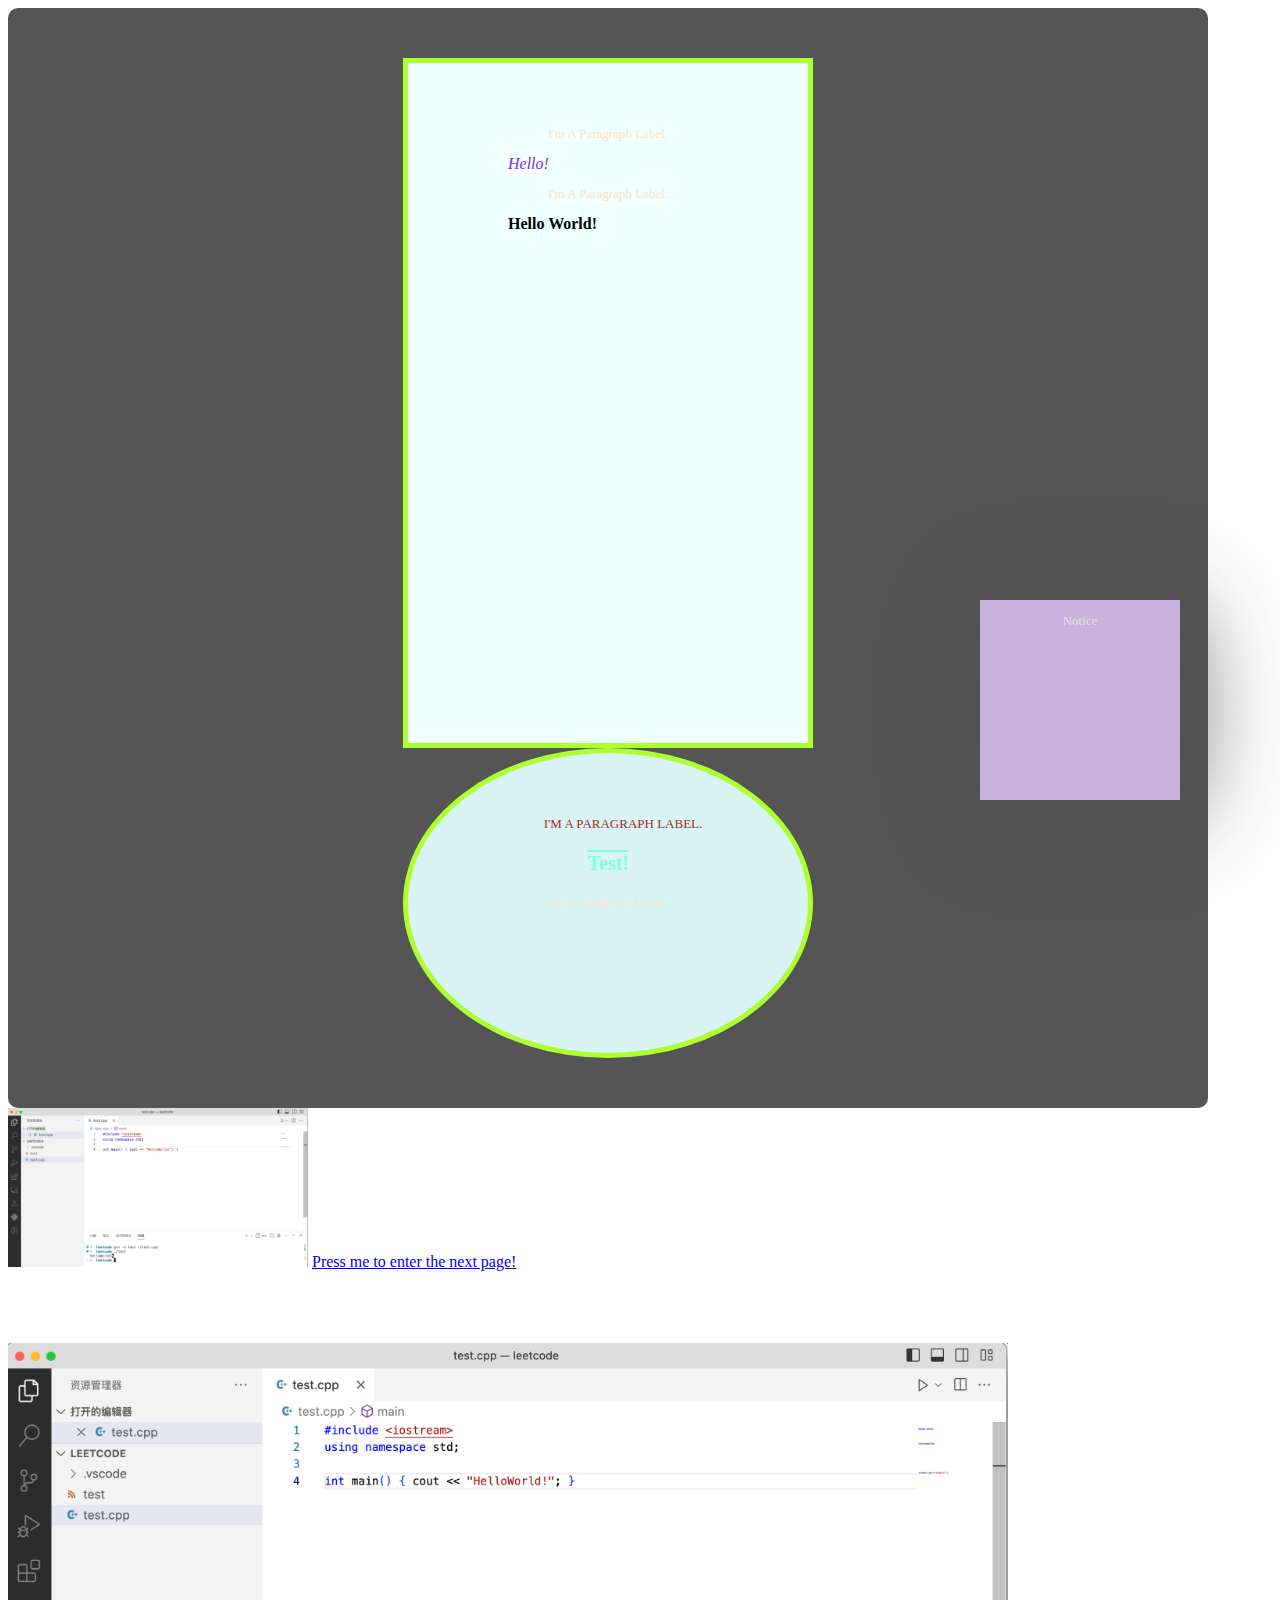
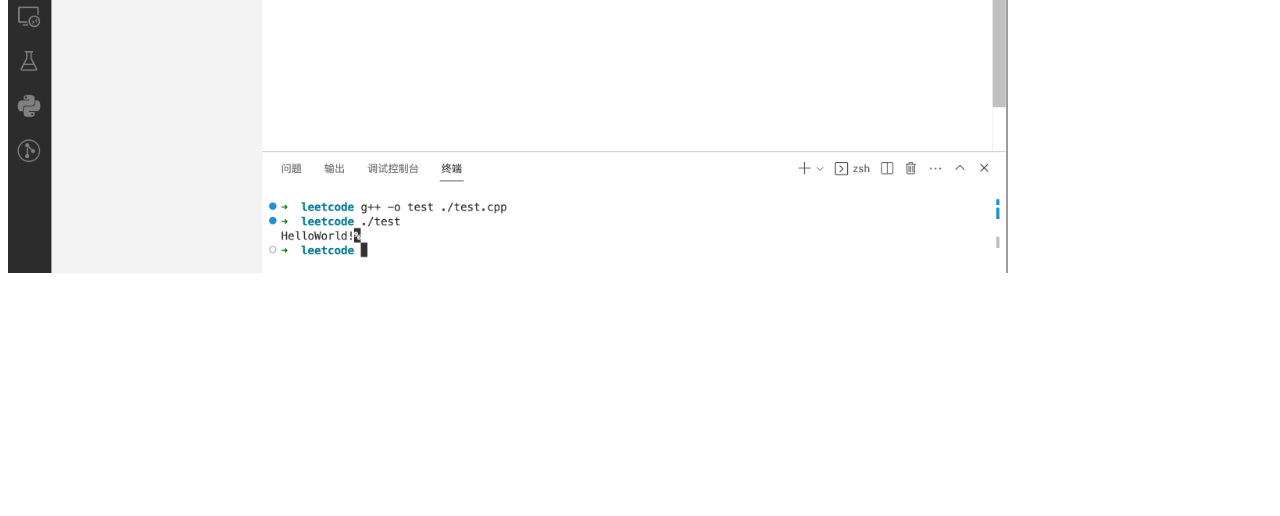
==== exercise/hello_world/HelloWorld.html @ 57eca692 "login_simple" ====
<!DOCTYPE html>
<html>

<head>
    <title>My First Web Page.</title>
    <meta charset="en">
    <meta name="viewport" content="width=device-width, initial-scale=1.0">
    <link rel="stylesheet" href="./style.css">
</head>

<body>
    <div class="container">
        <div id="header" class="box1">
                <p class="t1">I'm a paragraph label.</p>
                <em style="color: blueviolet;">Hello!</em>
                <p class="t1">I'm a paragraph label.</p>
                <strong>Hello World!</strong>
                
        </div>

        <div class="box3">
            <p id="text">I'm a paragraph label.</p>
            <h3>Test!</h3>
            <p>I'm a paragraph label.</p>
        </div>

        <div class="div2">
            <p style="color: beige;">Notice</p>
        </div>
    </div>

    <div id="hyperlink" class="box2">
                <img src="fig1.png" alt="There should be a picture here." width="300">
                <a href="./page2.html">Press me to enter the next page!</a>
     </div>
</body>

</html>
---- exercise/hello_world/style.css ----
p{
    color: antiquewhite;
    font-size: small;
    text-align: center;
    text-transform: capitalize;
}

h3{
    color: aquamarine;
    font-size: 20px;
    text-align: center;
    text-decoration: overline;
}

.t1, .t2, .t3{
    color: bisque;
    font-size: small;  
}

#text{
    color: brown;
    font-size: small;
    text-transform: uppercase;
    text-indent: 30px;
}

table{
    border: 1px solid red;
}

ul>li{
    color: blue;
}

.container{
    width: 1000px;
    height: 1000px;
    background-color: #555;
    padding: 50px 100px;
    display: flex;
    flex-direction: column;
    justify-content: flex-start;
    border-radius: 10px;
}

.container::after{
    content: none;
    display: block;
    clear: both;
}

.box1{
    width: 200px;
    height: 200px;
    background-color: azure;
    padding: 50px 100px;
    border: 5px solid greenyellow;
    flex: 3;
    margin: 0 auto;
}

.box2{
    width: 1000px;
    height: 1000px;
    background-image: url(fig1.png);
    background-size: contain;
    background-position: left center;
    background-repeat: no-repeat;
    flex: 2;
    float: inherit;
    border-radius: 100px;
}

.box3{
    width: 200px;
    height: 200px;
    background-color: rgb(217, 244, 244);
    padding: 50px 100px;
    border: 5px solid greenyellow;
    margin: 0 auto;
    border-radius: 100%;
}

.div2{
    width: 200px;
    height: 200px;
    background-color: rgb(215, 189, 239);
    position: fixed;
    right: 100px;
    bottom: 100px;
    box-shadow: 10px 10px 100px #555;
    opacity: 0.9;
    animation: myanim 2s ease-in-out 0s 2;
}

.div2:hover{
    animation-play-state: paused;
}

@keyframes myanim {
    0%{
        width: 300px;
        background-color: rgb(210, 221, 231);
    }
    50%{
        width: 400px;
        background-color: rgb(190, 229, 229);
    }
    100%{
        width: 200px;
        background-color: rgb(237, 237, 197);
    }
}
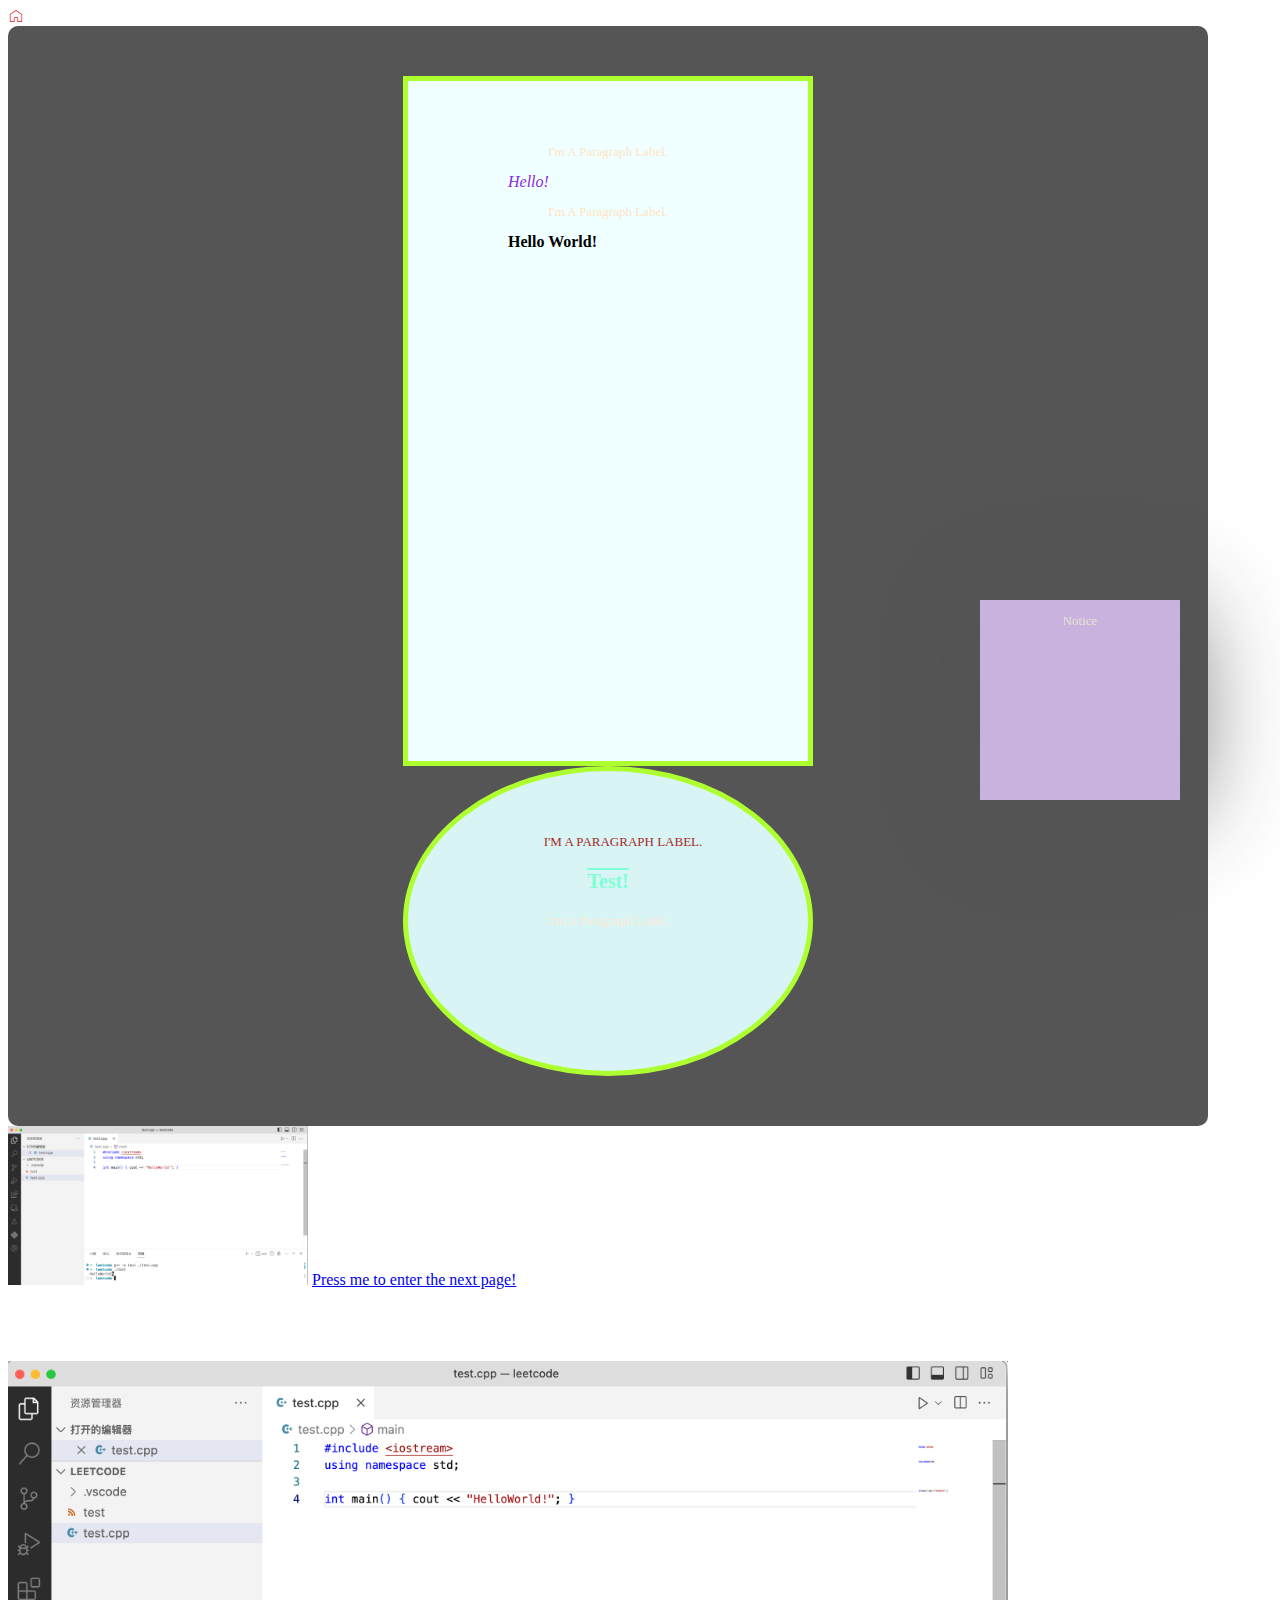
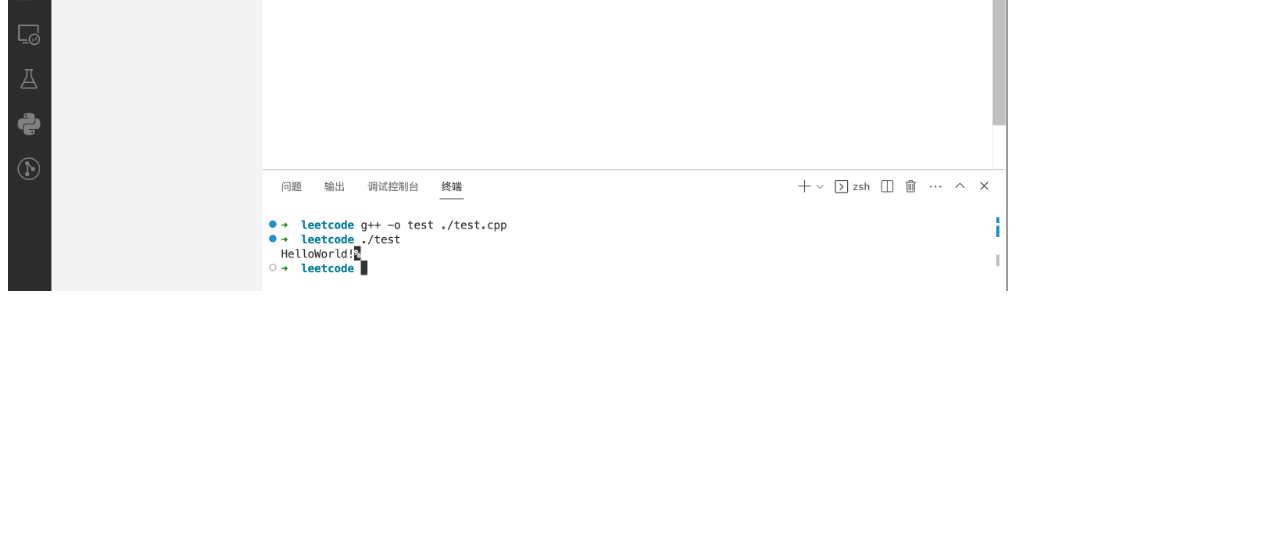
==== commit 31742ca0: "day5" ====
--- a/exercise/hello_world/HelloWorld.html
+++ b/exercise/hello_world/HelloWorld.html
@@ -1,38 +1,44 @@
 <!DOCTYPE html>
 <html>
+  <head>
+    <title>My First Web Page.</title>
+    <meta charset="en" />
+    <meta name="viewport" content="width=device-width, initial-scale=1.0" />
+    <link rel="stylesheet" href="./style.css" />
+    <link rel="stylesheet" href="home/iconfont.css" />
+  </head>
 
-<head>
-    <title>My First Web Page.</title>
-    <meta charset="en">
-    <meta name="viewport" content="width=device-width, initial-scale=1.0">
-    <link rel="stylesheet" href="./style.css">
-</head>
+  <body>
+    <span class="iconfont icon-Homehomepagemenu home"></span>
 
-<body>
     <div class="container">
-        <div id="header" class="box1">
-                <p class="t1">I'm a paragraph label.</p>
-                <em style="color: blueviolet;">Hello!</em>
-                <p class="t1">I'm a paragraph label.</p>
-                <strong>Hello World!</strong>
-                
-        </div>
+      <div id="header" class="box1">
+        <p class="t1">I'm a paragraph label.</p>
+        <em style="color: blueviolet">Hello!</em>
+        <p class="t1">I'm a paragraph label.</p>
+        <strong>Hello World!</strong>
+      </div>
 
-        <div class="box3">
-            <p id="text">I'm a paragraph label.</p>
-            <h3>Test!</h3>
-            <p>I'm a paragraph label.</p>
-        </div>
+      <div class="box3">
+        <p id="text">I'm a paragraph label.</p>
+        <h3>Test!</h3>
+        <p>I'm a paragraph label.</p>
+      </div>
 
-        <div class="div2">
-            <p style="color: beige;">Notice</p>
-        </div>
+      <div class="div2">
+        <p style="color: beige">Notice</p>
+      </div>
     </div>
 
     <div id="hyperlink" class="box2">
-                <img src="fig1.png" alt="There should be a picture here." width="300">
-                <a href="./page2.html">Press me to enter the next page!</a>
-     </div>
-</body>
+      <img src="fig1.png" alt="There should be a picture here." width="300" />
+      <a href="./page2.html">Press me to enter the next page!</a>
+    </div>
 
-</html>+    <script>
+      var num = 10;
+      var $zhangsan = "张三";
+      console.log(num);
+    </script>
+  </body>
+</html>
--- a/exercise/hello_world/style.css
+++ b/exercise/hello_world/style.css
@@ -1,3 +1,8 @@
+.home{
+    font-size: 100px;
+    color: #e1251b;
+}
+
 p{
     color: antiquewhite;
     font-size: small;
--- a/exercise/hello_world/home/iconfont.css
+++ b/exercise/hello_world/home/iconfont.css
@@ -0,0 +1,17 @@
+@font-face {
+  font-family: "iconfont"; /* Project id  */
+  src: url('iconfont.ttf?t=1691068786899') format('truetype');
+}
+
+.iconfont {
+  font-family: "iconfont" !important;
+  font-size: 16px;
+  font-style: normal;
+  -webkit-font-smoothing: antialiased;
+  -moz-osx-font-smoothing: grayscale;
+}
+
+.icon-Homehomepagemenu:before {
+  content: "\e9ce";
+}
+
